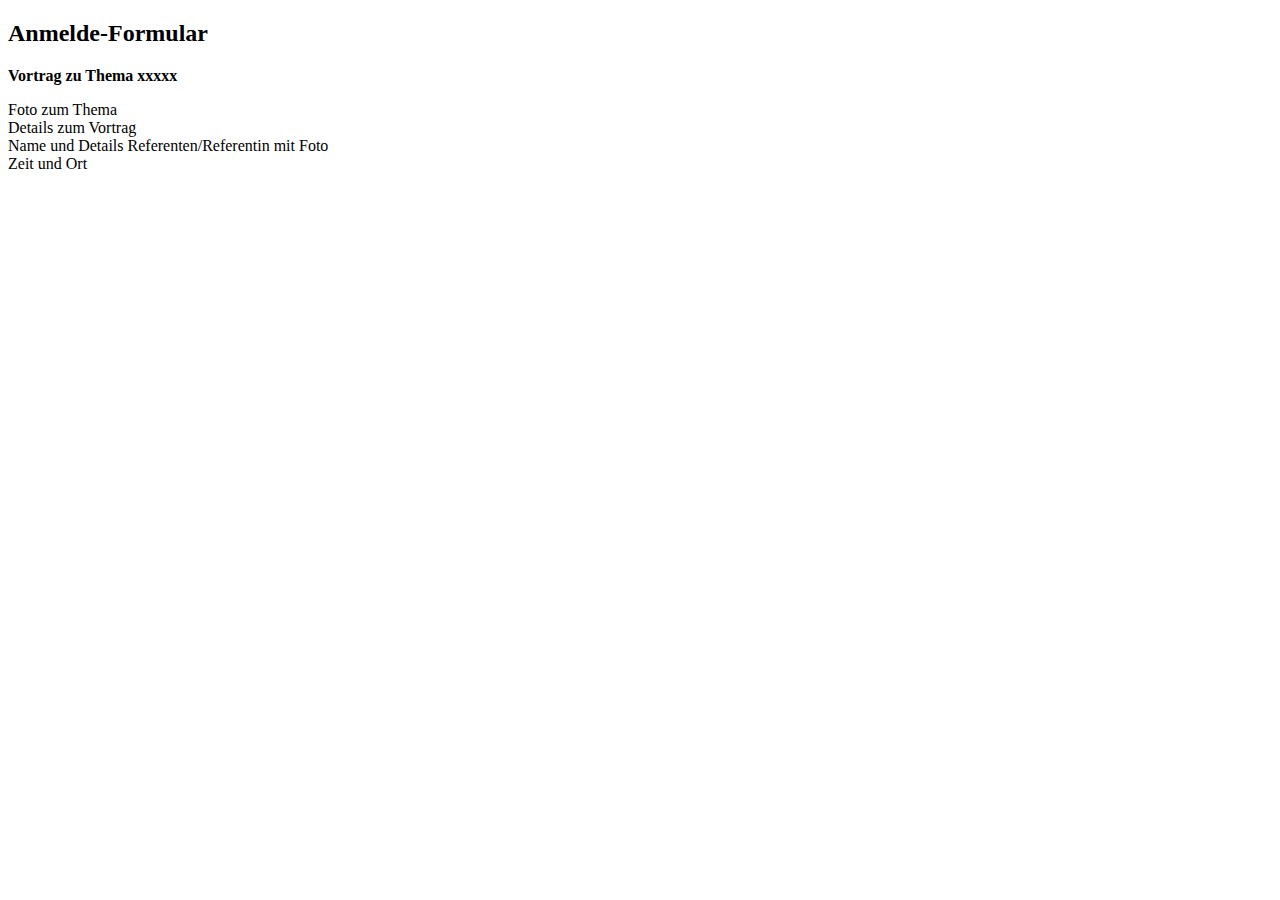
==== AnmeldeFormular.html @ 669f2711 "First commit" ====
<!DOCTYPE html>
<html lang="de">
<head>
    <meta charset="UTF-8">
    <meta http-equiv="X-UA-Compatible" content="IE=edge">
    <meta name="viewport" content="width=device-width, initial-scale=1.0">
    <title>Anmelde-Formular</title>
</head>
<body>
    <h2>Anmelde-Formular</h2>
    <p><b>Vortrag zu Thema xxxxx</b></p>
    <p>Foto zum Thema<br>
       Details zum Vortrag<br>
       Name und Details Referenten/Referentin mit Foto<br>
       Zeit und Ort<br>
    </p>
    <form>
      <!-- TODO -->
    </form>
    
</body>
</html>
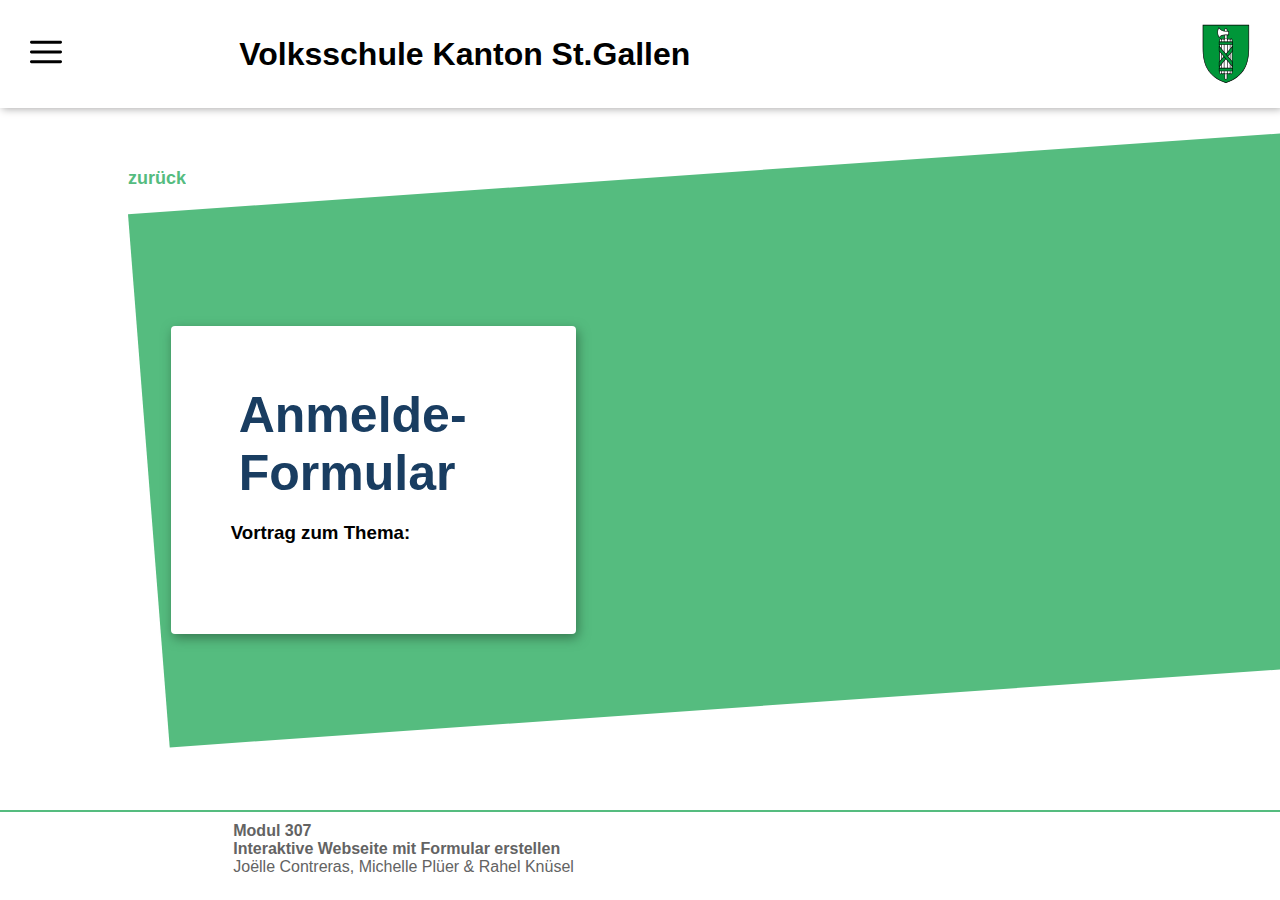
==== commit 4de732c0: "Anmelde Formular Grundgerüst 1Versuch" ====
--- a/AnmeldeFormular.html
+++ b/AnmeldeFormular.html
@@ -1,13 +1,20 @@
 <!DOCTYPE html>
 <html lang="de">
-<head>
-    <meta charset="UTF-8">
-    <meta http-equiv="X-UA-Compatible" content="IE=edge">
-    <meta name="viewport" content="width=device-width, initial-scale=1.0">
+  <head>
+    <meta charset="UTF-8" />
+    <meta http-equiv="X-UA-Compatible" content="IE=edge" />
+    <meta name="viewport" content="width=device-width, initial-scale=1.0" />
     <title>Anmelde-Formular</title>
-</head>
-<body>
-    <h2>Anmelde-Formular</h2>
+    <link rel="stylesheet" type="text/css" href="main.css" media="screen" />
+    <link rel="preconnect" href="https://fonts.googleapis.com" />
+    <link rel="preconnect" href="https://fonts.gstatic.com" crossorigin />
+    <link
+      href="https://fonts.googleapis.com/css2?family=Open+Sans:wght@300;400;500;600;700;800&display=swap"
+      rel="stylesheet"
+    />
+  </head>
+  <body>
+    <!-- <h2>Anmelde-Formular</h2>
     <p><b>Vortrag zu Thema xxxxx</b></p>
     <p>Foto zum Thema<br>
        Details zum Vortrag<br>
@@ -15,8 +22,51 @@
        Zeit und Ort<br>
     </p>
     <form>
-      <!-- TODO -->
-    </form>
-    
-</body>
-</html>+      <!-TODO ->
+    </form> -->
+
+    <nav>
+      <div class="BurgermenuContainer">
+        <img id="BurgerMenu" src="media/menu-burger.svg" alt="menu_icon" />
+      </div>
+      <div class="TitleNav">
+        <h1>Volksschule Kanton St.Gallen</h1>
+      </div>
+      <div class="LogoContainer">
+        <img
+          id="Logo"
+          src="media/Coat_of_arms_of_canton_of_St._Gallen.svg"
+          alt="logo_coat_of_arms_of_St._Gallen"
+        />
+      </div>
+    </nav>
+    <article>
+      <div class="ZurueckButtonContainer">
+        <form>
+          <input
+            class="BackButton"
+            type="button"
+            value="zurück"
+            onclick="history.back()"
+          />
+        </form>
+      </div>
+      <div class="LoginContainer">
+        <div class="FormContainer">
+          <h2>Anmelde-Formular</h2>
+          <h3>Vortrag zum Thema:</h3>
+          <div class="InputContainer"></div>
+        </div>
+      </div>
+    </article>
+    <hr />
+    <footer>
+      <p class="FooterText">
+        <strong
+          >Modul 307 <br />
+          Interaktive Webseite mit Formular erstellen</strong
+        ><br />Joëlle Contreras, Michelle Plüer & Rahel Knüsel
+      </p>
+    </footer>
+  </body>
+</html>
--- a/main.css
+++ b/main.css
@@ -0,0 +1,182 @@
+*, body{
+    margin: 0;
+    padding: 0;
+}
+html{
+    font-size: 62.5%;
+}
+body{
+    font-size: 1.6rem;
+    font-family: 'Roboto', sans-serif;
+}
+hr{
+    border: 1px solid #55BC7F;
+}
+.HrHalf hr{
+    width: 50%;
+    margin-top: 2rem;
+}
+.HrHalf{
+    display: flex;
+    flex-direction: row;
+    justify-content: flex-end;
+}
+nav{
+    display: flex;
+    flex-direction: row;
+    align-items: center;
+    background-color: none;
+    width: 100vw;
+    height: 12vh;
+    box-shadow: 2px 1px 8px #abaaaa;
+    padding: 0 3rem;
+    box-sizing: border-box;
+}
+article{
+    background-image: url('media/green-background.svg');
+    background-size: cover;
+    margin-left: 10%;
+    width: 90vw;
+    height: 78vh;
+    padding: 3rem;
+    box-sizing: border-box;
+}
+
+footer{
+    height: 9vh;
+    padding: 0 3rem;
+    box-sizing: border-box;
+}
+h1{
+    margin-left: 0.6rem;;
+    font-weight: 700;
+    
+}
+h2{
+    margin-left: 0.8rem;
+    font-size: 5rem;
+    color:#193D61;
+    padding-bottom: 2rem;
+    box-sizing: border-box;
+}
+
+#Logo{
+    width: 3em;
+}
+#BurgerMenu{
+    width: 2em;
+}
+
+input{
+    box-sizing: border-box;
+    border-color: #636363;
+    font-size: 2rem;
+    font-weight: 400;
+    padding: 1.8rem 1rem;
+}
+input:focus{
+    border: 2px solid #55BC7F;
+}
+.LabelText{
+    font-size: 1.8rem;
+    margin-left: 1.1rem;
+    line-height: 4rem;
+}
+.LabelTextCheckbox{
+    margin-left: 1.1rem;
+    line-height: 3.5rem;
+}
+.BackButton{
+    cursor: pointer;
+    border: none;
+    background:none;
+    color:#55BC7F;
+    padding: 0;
+    font-weight: 700;
+    font-size: 1.8rem;
+    margin-left: -3rem;
+    margin-top: 3rem;
+    
+}
+/*
+.BackButton::before{
+    display: inline-flex;
+    content:'';
+    background-image: url('media/arrow-small-left.svg');
+    background-size: 40px 40px;
+    height: 40px;
+    width: 40px;
+}
+*/
+.Illustration{
+    width: 50%;
+}
+.LoginContainer{
+    margin: -3rem 5% 0 6.66%;
+    height: 100%;
+    display: flex;
+    flex-direction: row;
+    justify-content: space-between;
+    align-items: center;
+}
+.FormContainer{
+    display: flex;
+    flex-direction: column;
+    width: 42%;
+    margin-left: -6rem;
+    padding: 6rem 6rem 9rem 6rem;
+    background-color:white;
+    border-radius: 0.4rem;
+    box-shadow: 2px 4px 12px #377951;
+    box-sizing: border-box;
+}
+.IllustrationContainer{
+    display: flex;
+    flex-direction: column;
+    justify-content: center;
+    width: 50%;
+    height: 65%;
+   
+}
+.IllustrationContainer img{
+    width: 95%;
+    margin-left: -15%;
+}
+.BurgermenuContainer, .LogoContainer{
+    width:16.66%;
+}
+.TitleNav{
+    width: 66.66%;
+}
+.LogoContainer{
+    display: flex;
+    justify-content: flex-end;
+
+}
+.ButtonLogin{
+    cursor: pointer;
+    box-sizing: border-box;
+    background-color:#193D61;
+    color: white;
+    border: 1px solid #193D61;
+    border-radius: 0.2rem;
+    width: 100%;
+    height: 4rem;
+    margin-top: 1.5rem;
+    font-family:'Roboto', sans-serif;
+    font-size: 1.8rem;
+    font-weight: 700;
+}
+.FooterText{
+    color:#636363;
+    margin-left: 16.66%;
+    padding-top: 1rem;
+    box-sizing: border-box;
+
+}
+#idUsername, #idPassword {
+    width: 100%;
+    height: 3rem;
+    border: 1px solid #636363;
+    border-radius: 0.2rem;
+}
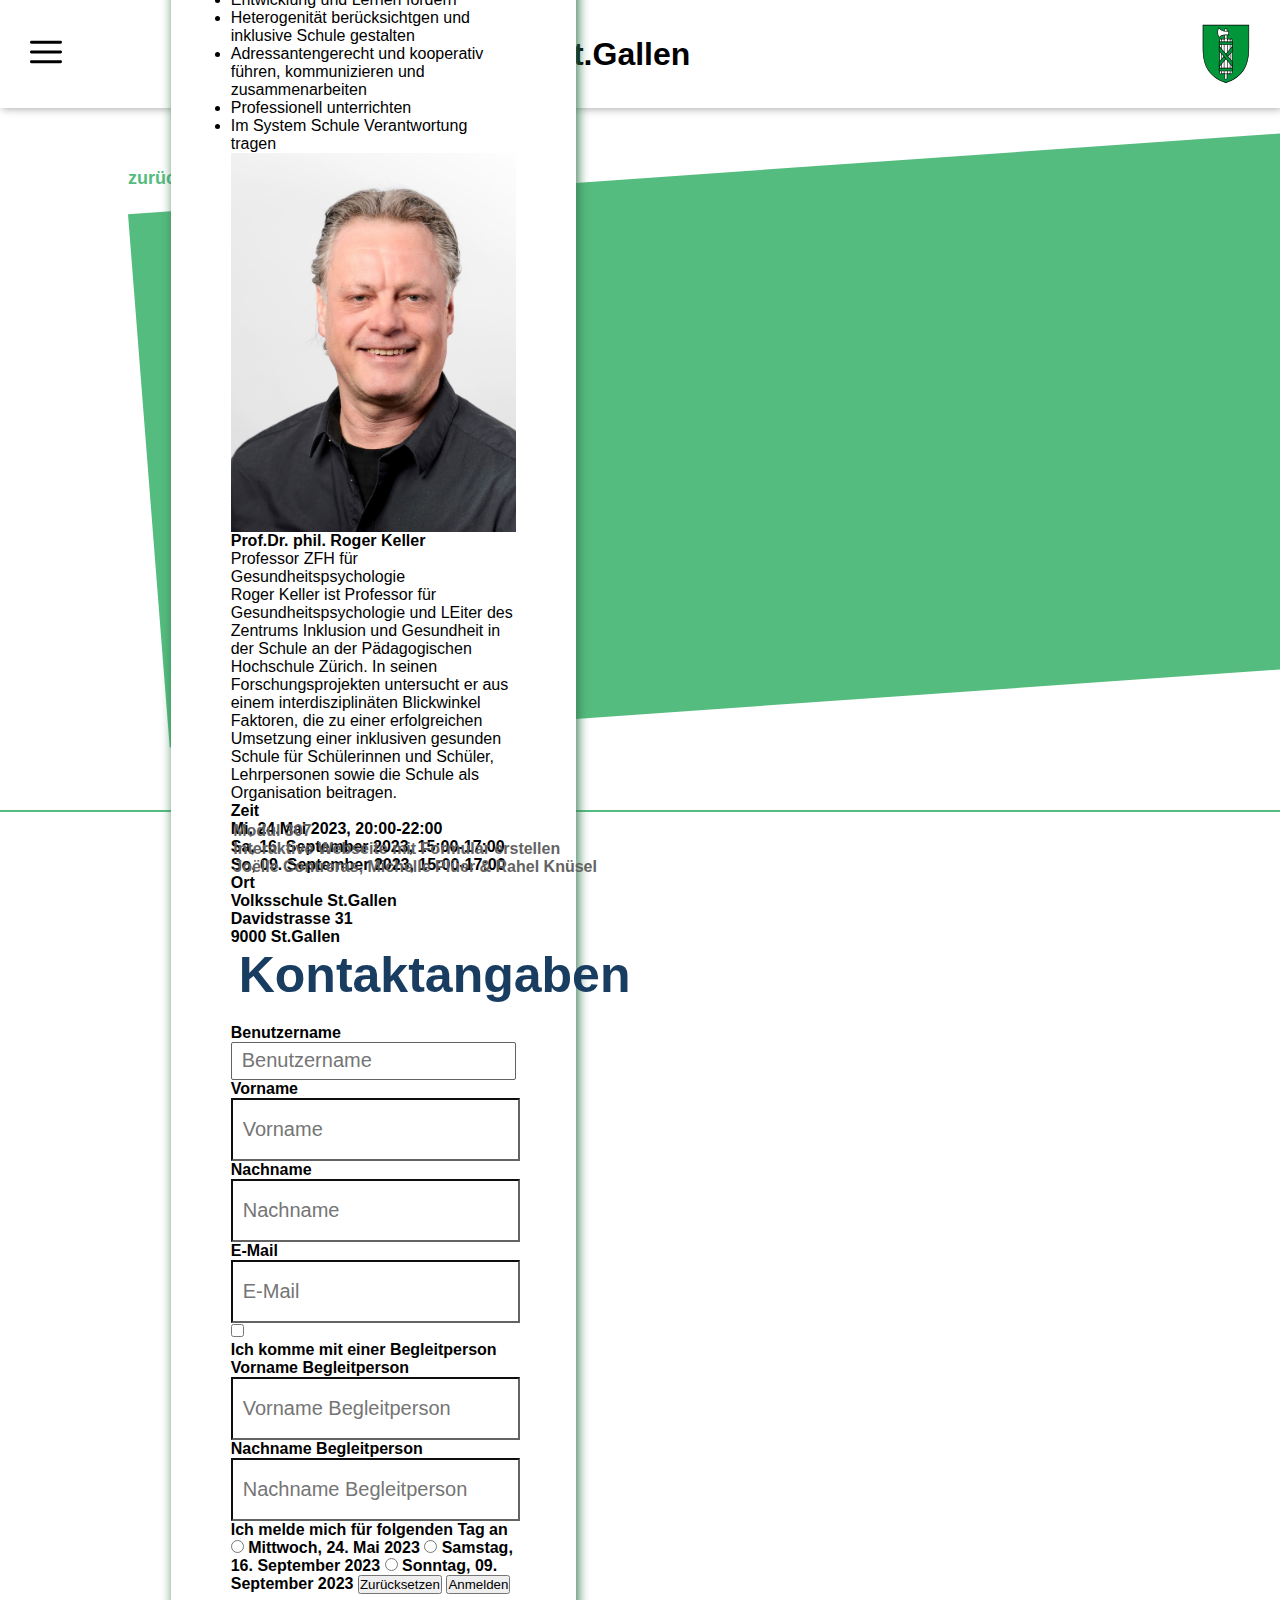
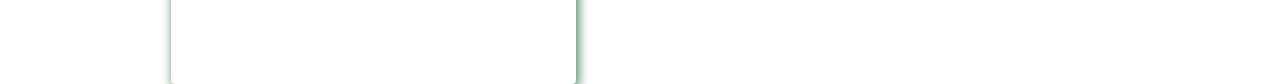
==== commit 41625e76: "AnmeldeFormular HTML Grundgerüst fertig" ====
--- a/AnmeldeFormular.html
+++ b/AnmeldeFormular.html
@@ -54,8 +54,117 @@
       <div class="LoginContainer">
         <div class="FormContainer">
           <h2>Anmelde-Formular</h2>
-          <h3>Vortrag zum Thema:</h3>
-          <div class="InputContainer"></div>
+          <h3>
+            Vortrag zum Thema: <br />
+            <strong
+              >"Lernen und Entwicklung: Gesundheitsförderung und
+              Prävention"</strong
+            >
+          </h3>
+          <img
+            src="media/Teaserbild_Vortrag.jpg"
+            alt="Teaserbild Vortrag, Illustration Menschen"
+          />
+          <h4>Standartbezug</h4>
+          <p>
+            Standard 1: Fachspezifisches Wissen und Können <br />
+            Standard 2: Lernen, Denken und Entwicklung <br />
+            Standard 4: Heterogenität <br />
+            Standard 5: Kooperation, Partizipation und soziales Umfeld <br />
+            Standard 12: Beruf in der Lebensbalance
+          </p>
+
+          <h4>Handlungsfelder</h4>
+          <ul>
+            <li>Entwicklung und Lernen fördern</li>
+            <li>Heterogenität berücksichtgen und inklusive Schule gestalten</li>
+            <li>
+              Adressantengerecht und kooperativ führen, kommunizieren und
+              zusammenarbeiten
+            </li>
+            <li>Professionell unterrichten</li>
+            <li>Im System Schule Verantwortung tragen</li>
+          </ul>
+
+          <img
+            src="media/Prof_Dr_phil_Roger_Keller.jpg"
+            alt="Portraitbild Roger Keller"
+          />
+          <p>
+            <strong>Prof.Dr. phil. Roger Keller</strong><br />
+            Professor ZFH für Gesundheitspsychologie
+          </p>
+          <p>
+            Roger Keller ist Professor für Gesundheitspsychologie und LEiter des
+            Zentrums Inklusion und Gesundheit in der Schule an der Pädagogischen
+            Hochschule Zürich. In seinen Forschungsprojekten untersucht er aus
+            einem interdisziplinäten Blickwinkel Faktoren, die zu einer
+            erfolgreichen Umsetzung einer inklusiven gesunden Schule für
+            Schülerinnen und Schüler, Lehrpersonen sowie die Schule als
+            Organisation beitragen.
+          </p>
+
+          <h4>Zeit</h4>
+          <p><strong>
+            Mi, 24.Mai 2023, 20:00-22:00 <br/>
+            Sa, 16. September 2023, 15:00-17:00 <br/>
+            So, 09. September 2023, 15:00-17:00
+          </strong></p>
+
+          <h4>Ort</h4>
+          <p><strong>
+            Volksschule St.Gallen <br/>
+            Davidstrasse 31<br/>
+            9000 St.Gallen
+          <div class="InputContainer">
+            <h2>Kontaktangaben</h2>
+            <form>
+              <label for="idUsername" name="username">Benutzername</label>
+              <input
+                type="text"
+                id="idUsername"
+                name="username"
+                placeholder="Benutzername"
+                required/>
+              <label for="idVorname" name="vorname">Vorname</label>
+              <input
+                type="text"
+                id="idVorname"
+                name="vorname"
+                placeholder="Vorname"
+                required/>
+              <label for="idNachname" name="nachname">Nachname</label>
+                <input type="text" id="idNachname" name="nachname" placeholder="Nachname" required/>
+              <label for="idEmail" name="email">E-Mail</label>
+              <input
+                type="email"
+                id="idEmail"
+                name="email"
+                placeholder="E-Mail"
+                required/>
+              <input type="checkbox" id="idNewsletter" name="newsletter" value="newsletter" />
+              <p><strong>Ich komme mit einer Begleitperson</strong></p>
+              <label for="idVornameBegleitperson" name="vornameBegleitperson">Vorname Begleitperson</label>
+              <input
+                type="text"
+                id="idVornameBegleitperson"
+                name="vornameBegleitperson"
+                placeholder="Vorname Begleitperson"
+              />
+              <label for="idNachnameBegleitperson" name="nachnameBegleitperson">Nachname Begleitperson</label>
+                <input type="text" id="idNachnameBegleitperson" name="nachnameBegleitperson" placeholder="Nachname Begleitperson" />
+                <p><strong>Ich melde mich für folgenden Tag an</strong></p>
+                <input type="radio" id="idMittwoch" name="tag" value="mittwoch" />
+                <label for="idMittwoch">Mittwoch, 24. Mai 2023</label>
+                <input type="radio" id="idSamstag" name="tag" value="samstag" />
+                <label for="idSamstag">Samstag, 16. September 2023</label>
+                <input type="radio" id="idSonntag" name="tag" value="sonntag" />
+                <label for="idSonntag">Sonntag, 09. September 2023</label>
+
+                <button type="reset">Zurücksetzen</button>
+                <button type="submit">Anmelden</button>
+            </form>
+          </div>
         </div>
       </div>
     </article>
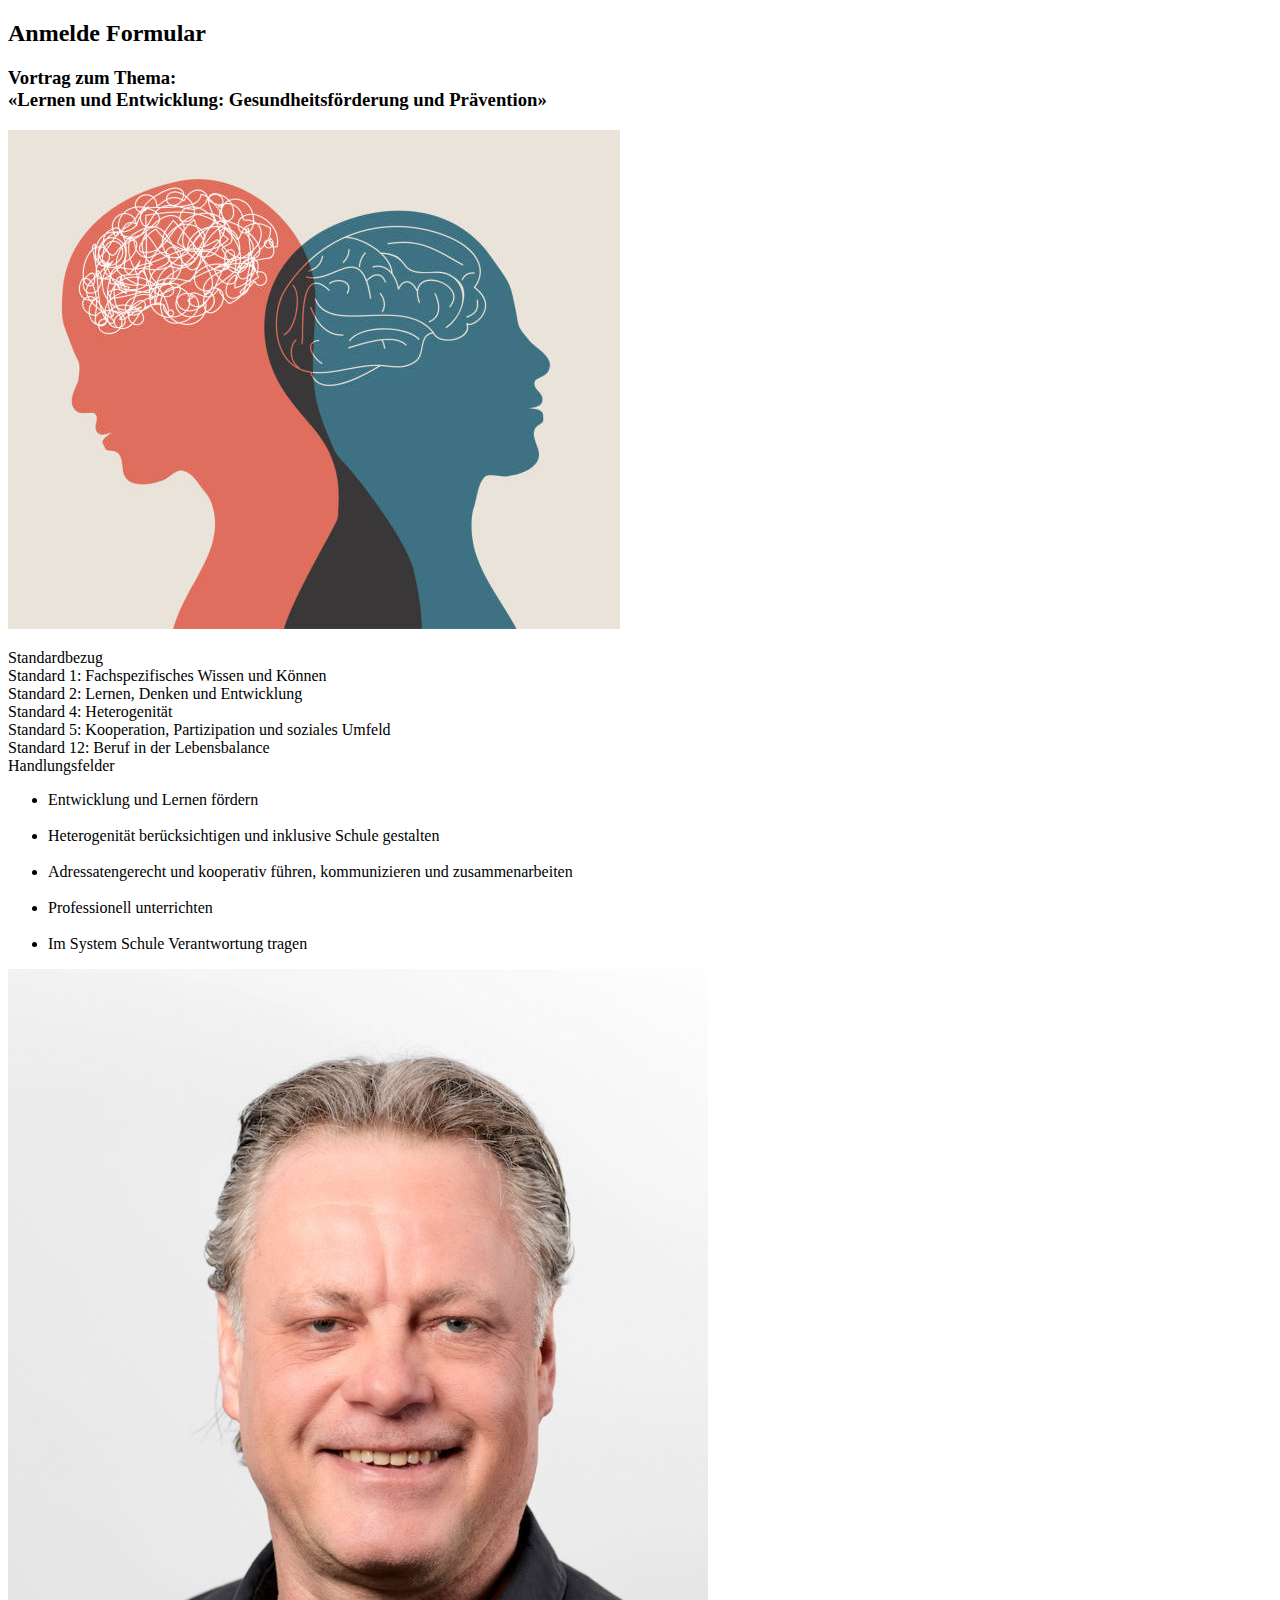
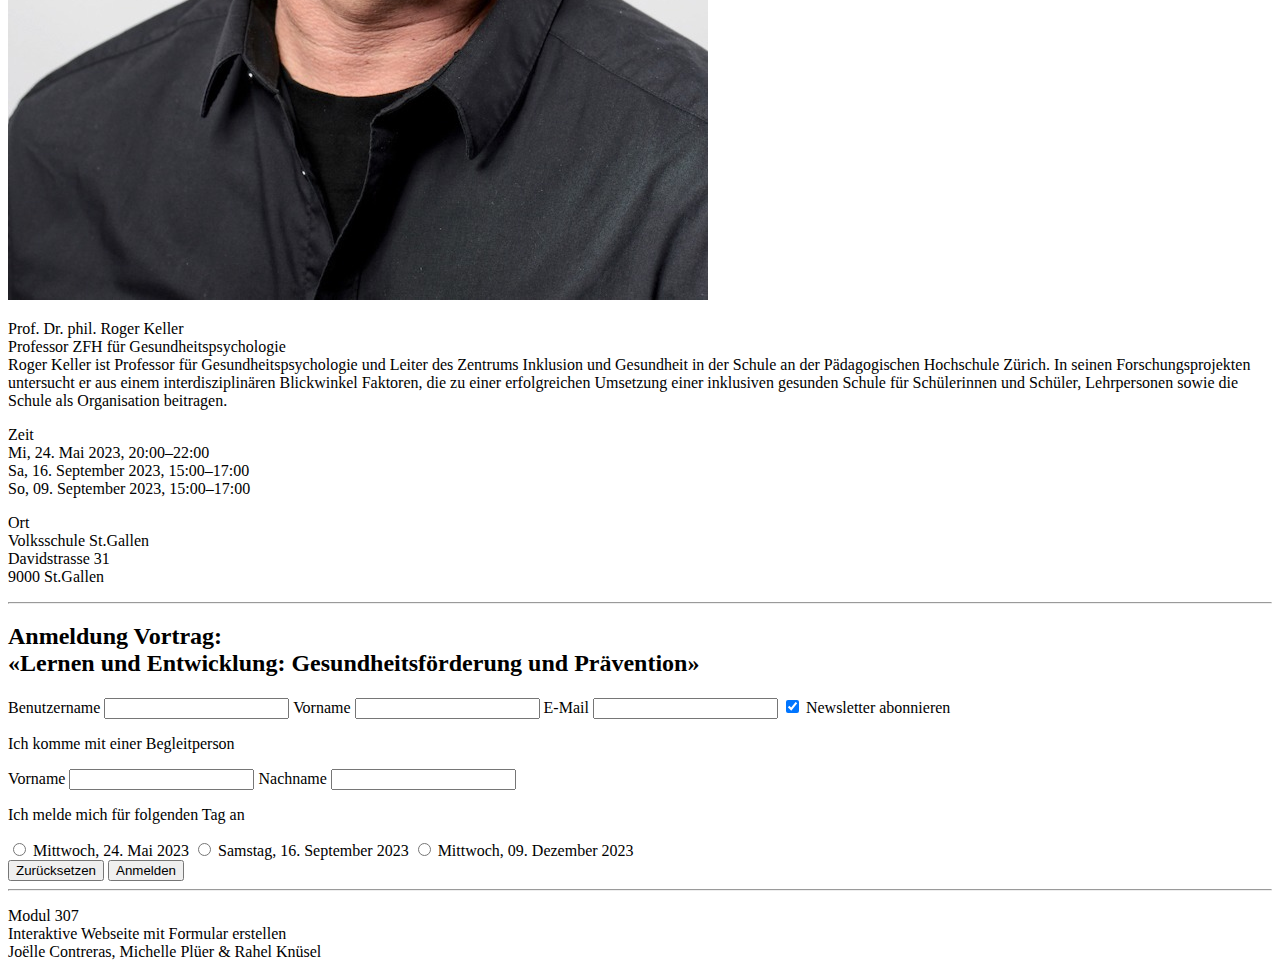
==== commit 815c3e40: "change structure" ====
--- a/AnmeldeFormular.html
+++ b/AnmeldeFormular.html
@@ -5,7 +5,7 @@
     <meta http-equiv="X-UA-Compatible" content="IE=edge" />
     <meta name="viewport" content="width=device-width, initial-scale=1.0" />
     <title>Anmelde-Formular</title>
-    <link rel="stylesheet" type="text/css" href="main.css" media="screen" />
+    <link rel="stylesheet" type="text/css" href="anmeldeformular.css" media="screen" />
     <link rel="preconnect" href="https://fonts.googleapis.com" />
     <link rel="preconnect" href="https://fonts.gstatic.com" crossorigin />
     <link
@@ -14,167 +14,113 @@
     />
   </head>
   <body>
-    <!-- <h2>Anmelde-Formular</h2>
-    <p><b>Vortrag zu Thema xxxxx</b></p>
-    <p>Foto zum Thema<br>
-       Details zum Vortrag<br>
-       Name und Details Referenten/Referentin mit Foto<br>
-       Zeit und Ort<br>
-    </p>
-    <form>
-      <!-TODO ->
-    </form> -->
+    <nav>
 
-    <nav>
-      <div class="BurgermenuContainer">
-        <img id="BurgerMenu" src="media/menu-burger.svg" alt="menu_icon" />
-      </div>
-      <div class="TitleNav">
-        <h1>Volksschule Kanton St.Gallen</h1>
-      </div>
-      <div class="LogoContainer">
-        <img
-          id="Logo"
-          src="media/Coat_of_arms_of_canton_of_St._Gallen.svg"
-          alt="logo_coat_of_arms_of_St._Gallen"
-        />
-      </div>
     </nav>
     <article>
-      <div class="ZurueckButtonContainer">
-        <form>
-          <input
-            class="BackButton"
-            type="button"
-            value="zurück"
-            onclick="history.back()"
-          />
-        </form>
-      </div>
-      <div class="LoginContainer">
-        <div class="FormContainer">
-          <h2>Anmelde-Formular</h2>
-          <h3>
-            Vortrag zum Thema: <br />
-            <strong
-              >"Lernen und Entwicklung: Gesundheitsförderung und
-              Prävention"</strong
-            >
-          </h3>
-          <img
-            src="media/Teaserbild_Vortrag.jpg"
-            alt="Teaserbild Vortrag, Illustration Menschen"
-          />
-          <h4>Standartbezug</h4>
-          <p>
-            Standard 1: Fachspezifisches Wissen und Können <br />
-            Standard 2: Lernen, Denken und Entwicklung <br />
-            Standard 4: Heterogenität <br />
-            Standard 5: Kooperation, Partizipation und soziales Umfeld <br />
-            Standard 12: Beruf in der Lebensbalance
+          <h2>Anmelde Formular</h2>
+          <h3>Vortrag zum Thema:<br>«Lernen und Entwicklung: Gesundheitsförderung und Prävention»</h3>
+          <img src="media/Teaserbild_Vortrag.jpg" alt="Teaserbild Vortrag">
+          <p>Standardbezug<br>Standard 1: Fachspezifisches Wissen und Können<br>
+              Standard 2: Lernen, Denken und Entwicklung<br>
+              Standard 4: Heterogenität<br>
+              Standard 5: Kooperation, Partizipation und soziales Umfeld<br>
+              Standard 12: Beruf in der Lebensbalance<br>
+              Handlungsfelder<br>
+              <ul>
+                <li>Entwicklung und Lernen fördern</li><br>
+                <li>Heterogenität berücksichtigen und inklusive Schule gestalten</li><br>
+                <li>Adressatengerecht und kooperativ führen, kommunizieren und zusammenarbeiten</li><br>
+                <li>Professionell unterrichten</li><br>
+                <li>Im System Schule Verantwortung tragen</li>
+              </ul>
           </p>
-
-          <h4>Handlungsfelder</h4>
-          <ul>
-            <li>Entwicklung und Lernen fördern</li>
-            <li>Heterogenität berücksichtgen und inklusive Schule gestalten</li>
-            <li>
-              Adressantengerecht und kooperativ führen, kommunizieren und
-              zusammenarbeiten
-            </li>
-            <li>Professionell unterrichten</li>
-            <li>Im System Schule Verantwortung tragen</li>
-          </ul>
-
-          <img
-            src="media/Prof_Dr_phil_Roger_Keller.jpg"
-            alt="Portraitbild Roger Keller"
-          />
-          <p>
-            <strong>Prof.Dr. phil. Roger Keller</strong><br />
-            Professor ZFH für Gesundheitspsychologie
+          <img src="media/Prof_Dr_phil_Roger_Keller.jpg" alt="Portrait Prof. Dr. phil. Roger Keller">
+          <p>Prof. Dr. phil. Roger Keller<br>Professor ZFH für Gesundheitspsychologie<br>
+              Roger Keller ist Professor für Gesundheitspsychologie und Leiter des Zentrums Inklusion und Gesundheit in der Schule an der Pädagogischen Hochschule Zürich. In seinen Forschungsprojekten untersucht er aus einem interdisziplinären Blickwinkel Faktoren, die zu einer erfolgreichen Umsetzung einer inklusiven gesunden Schule für Schülerinnen und Schüler, Lehrpersonen sowie die Schule als Organisation beitragen.
           </p>
-          <p>
-            Roger Keller ist Professor für Gesundheitspsychologie und LEiter des
-            Zentrums Inklusion und Gesundheit in der Schule an der Pädagogischen
-            Hochschule Zürich. In seinen Forschungsprojekten untersucht er aus
-            einem interdisziplinäten Blickwinkel Faktoren, die zu einer
-            erfolgreichen Umsetzung einer inklusiven gesunden Schule für
-            Schülerinnen und Schüler, Lehrpersonen sowie die Schule als
-            Organisation beitragen.
+          <p>Zeit<br>
+            Mi, 24. Mai 2023, 20:00–22:00<br>
+            Sa, 16. September 2023, 15:00–17:00<br>
+            So, 09. September 2023, 15:00–17:00
           </p>
-
-          <h4>Zeit</h4>
-          <p><strong>
-            Mi, 24.Mai 2023, 20:00-22:00 <br/>
-            Sa, 16. September 2023, 15:00-17:00 <br/>
-            So, 09. September 2023, 15:00-17:00
-          </strong></p>
-
-          <h4>Ort</h4>
-          <p><strong>
-            Volksschule St.Gallen <br/>
-            Davidstrasse 31<br/>
-            9000 St.Gallen
-          <div class="InputContainer">
-            <h2>Kontaktangaben</h2>
-            <form>
-              <label for="idUsername" name="username">Benutzername</label>
-              <input
-                type="text"
-                id="idUsername"
-                name="username"
-                placeholder="Benutzername"
-                required/>
-              <label for="idVorname" name="vorname">Vorname</label>
-              <input
-                type="text"
-                id="idVorname"
-                name="vorname"
-                placeholder="Vorname"
-                required/>
-              <label for="idNachname" name="nachname">Nachname</label>
-                <input type="text" id="idNachname" name="nachname" placeholder="Nachname" required/>
-              <label for="idEmail" name="email">E-Mail</label>
-              <input
-                type="email"
-                id="idEmail"
-                name="email"
-                placeholder="E-Mail"
-                required/>
-              <input type="checkbox" id="idNewsletter" name="newsletter" value="newsletter" />
-              <p><strong>Ich komme mit einer Begleitperson</strong></p>
-              <label for="idVornameBegleitperson" name="vornameBegleitperson">Vorname Begleitperson</label>
-              <input
-                type="text"
-                id="idVornameBegleitperson"
-                name="vornameBegleitperson"
-                placeholder="Vorname Begleitperson"
-              />
-              <label for="idNachnameBegleitperson" name="nachnameBegleitperson">Nachname Begleitperson</label>
-                <input type="text" id="idNachnameBegleitperson" name="nachnameBegleitperson" placeholder="Nachname Begleitperson" />
-                <p><strong>Ich melde mich für folgenden Tag an</strong></p>
-                <input type="radio" id="idMittwoch" name="tag" value="mittwoch" />
-                <label for="idMittwoch">Mittwoch, 24. Mai 2023</label>
-                <input type="radio" id="idSamstag" name="tag" value="samstag" />
-                <label for="idSamstag">Samstag, 16. September 2023</label>
-                <input type="radio" id="idSonntag" name="tag" value="sonntag" />
-                <label for="idSonntag">Sonntag, 09. September 2023</label>
-
-                <button type="reset">Zurücksetzen</button>
-                <button type="submit">Anmelden</button>
-            </form>
-          </div>
-        </div>
-      </div>
+          <p>Ort<br>
+            Volksschule St.Gallen<br>Davidstrasse 31<br>9000 St.Gallen
+          </p>
+          <hr>
+          <h2>Anmeldung Vortrag:<br>«Lernen und Entwicklung: Gesundheitsförderung und Prävention»</h2>
+          <form>
+            <label for="idUsername" name="username">Benutzername</label>
+            <input
+              type="text"
+              id="idUsername"
+              name="username"
+              required
+            />
+            <label for="idVorname" name="vorname">Vorname</label>
+            <input
+              type="text"
+              id="idVorname"
+              name="vorname"
+              required
+            />
+            <label for="idEmail" name="email">E-Mail</label>
+            <input
+              type="email"
+              id="idEmail"
+              name="email"
+              required
+            />
+            <input 
+              type="checkbox" 
+              id="idNewsletter" 
+              name="newsletter" 
+              value="newsletter"
+              checked
+            />
+            <label for="idNewsletter" name="newsletter">Newsletter abonnieren</label>
+            <p>Ich komme mit einer Begleitperson</p>
+            <label for="idVornameBegleitperson" name="vornameBegleitperson"> Vorname</label>
+            <input
+              type="text"
+              id="idVornameBegleitperson"
+              name="vornameBegleitperson"
+            />
+            <label for="idNachnameBegleitperson" name="nachnameBegleitperson">Nachname</label>
+            <input
+              type="text"
+              id="idNachnameBegleitperson" 
+              name="nachnameBegleitperson"
+            />
+            <p>Ich melde mich für folgenden Tag an</p>
+            <input
+              type="radio" 
+              id="idDateOption1" 
+              name="dateOption" 
+              value="dateOption1"
+            />
+            <label for="idDateOption1" name="dateOption">Mittwoch, 24. Mai 2023</label>
+            <input
+              type="radio" 
+              id="idDateOption2" 
+              name="dateOption" 
+              value="dateOption2"
+            />
+            <label for="idDateOption2" name="dateOption">Samstag, 16. September 2023</label>
+            <input
+              type="radio" 
+              id="idDateOption3" 
+              name="dateOption" 
+              value="dateOption3"
+            />
+            <label for="idDateOption3" name="dateOption">Mittwoch, 09. Dezember 2023</label>
+          </form>
+          <button type="reset">Zurücksetzen</button>
+          <button type="submit">Anmelden</button>
     </article>
     <hr />
     <footer>
-      <p class="FooterText">
-        <strong
-          >Modul 307 <br />
-          Interaktive Webseite mit Formular erstellen</strong
-        ><br />Joëlle Contreras, Michelle Plüer & Rahel Knüsel
+      <p>Modul 307 <br>Interaktive Webseite mit Formular erstellen<br>Joëlle Contreras, Michelle Plüer & Rahel Knüsel
       </p>
     </footer>
   </body>
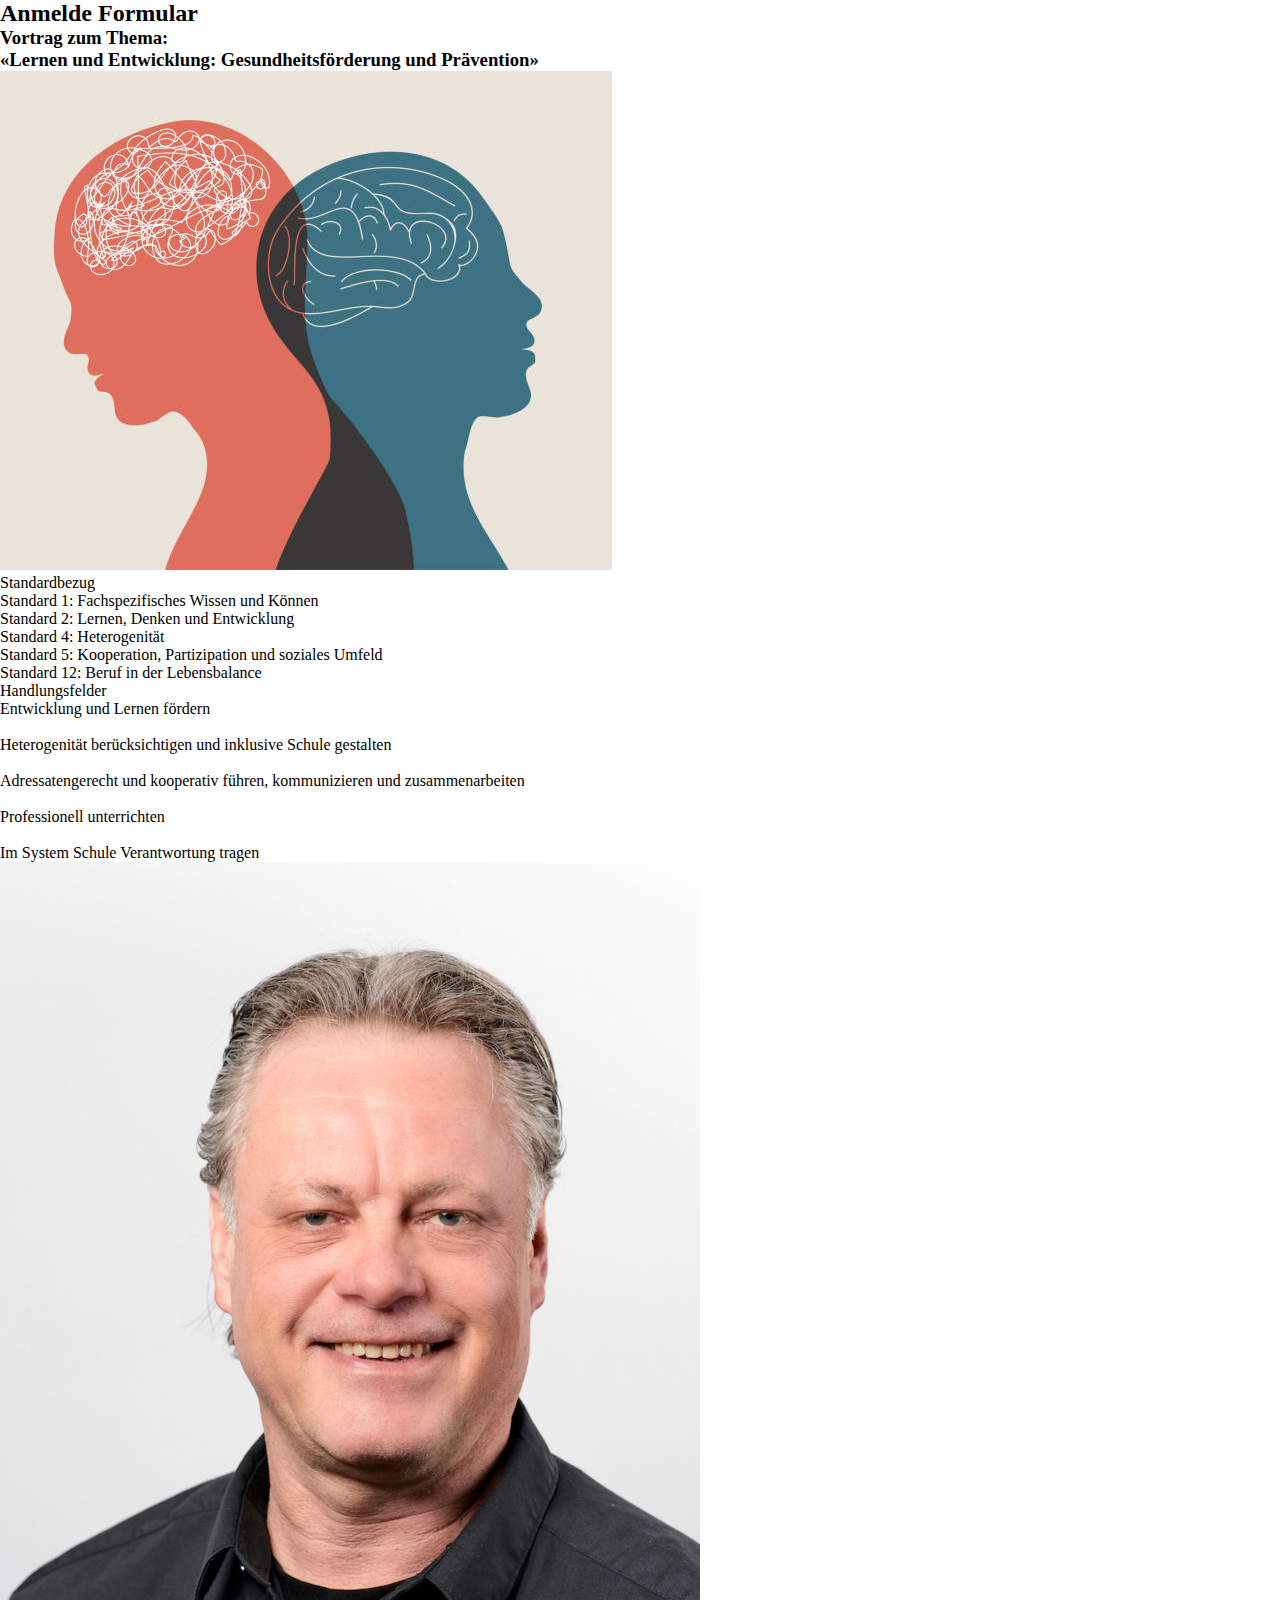
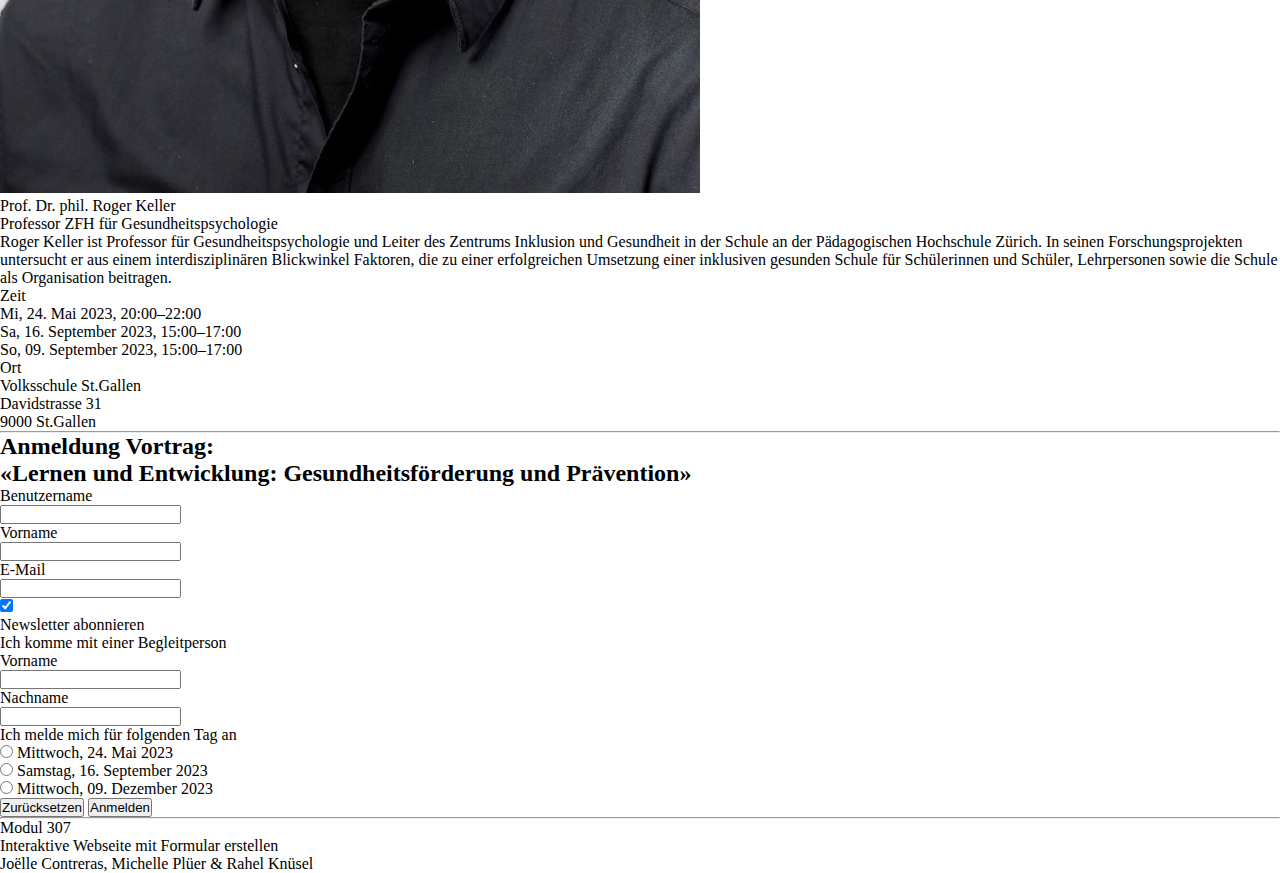
==== commit 62f50ab8: "adding breaks" ====
--- a/AnmeldeFormular.html
+++ b/AnmeldeFormular.html
@@ -50,48 +50,48 @@
           <hr>
           <h2>Anmeldung Vortrag:<br>«Lernen und Entwicklung: Gesundheitsförderung und Prävention»</h2>
           <form>
-            <label for="idUsername" name="username">Benutzername</label>
+            <label for="idUsername" name="username">Benutzername</label><br>
             <input
               type="text"
               id="idUsername"
               name="username"
               required
-            />
-            <label for="idVorname" name="vorname">Vorname</label>
+            /><br>
+            <label for="idVorname" name="vorname">Vorname</label><br>
             <input
               type="text"
               id="idVorname"
               name="vorname"
               required
-            />
-            <label for="idEmail" name="email">E-Mail</label>
+            /> <br>
+            <label for="idEmail" name="email">E-Mail</label><br>
             <input
               type="email"
               id="idEmail"
               name="email"
               required
-            />
+            /><br>
             <input 
               type="checkbox" 
               id="idNewsletter" 
               name="newsletter" 
               value="newsletter"
               checked
-            />
-            <label for="idNewsletter" name="newsletter">Newsletter abonnieren</label>
+            /><br>
+            <label for="idNewsletter" name="newsletter">Newsletter abonnieren</label><br>
             <p>Ich komme mit einer Begleitperson</p>
-            <label for="idVornameBegleitperson" name="vornameBegleitperson"> Vorname</label>
+            <label for="idVornameBegleitperson" name="vornameBegleitperson"> Vorname</label><br>
             <input
               type="text"
               id="idVornameBegleitperson"
               name="vornameBegleitperson"
-            />
-            <label for="idNachnameBegleitperson" name="nachnameBegleitperson">Nachname</label>
+            /><br>
+            <label for="idNachnameBegleitperson" name="nachnameBegleitperson">Nachname</label><br>
             <input
               type="text"
               id="idNachnameBegleitperson" 
               name="nachnameBegleitperson"
-            />
+            /><br>
             <p>Ich melde mich für folgenden Tag an</p>
             <input
               type="radio" 
@@ -99,21 +99,21 @@
               name="dateOption" 
               value="dateOption1"
             />
-            <label for="idDateOption1" name="dateOption">Mittwoch, 24. Mai 2023</label>
+            <label for="idDateOption1" name="dateOption">Mittwoch, 24. Mai 2023</label><br>
             <input
               type="radio" 
               id="idDateOption2" 
               name="dateOption" 
               value="dateOption2"
             />
-            <label for="idDateOption2" name="dateOption">Samstag, 16. September 2023</label>
+            <label for="idDateOption2" name="dateOption">Samstag, 16. September 2023</label><br>
             <input
               type="radio" 
               id="idDateOption3" 
               name="dateOption" 
               value="dateOption3"
             />
-            <label for="idDateOption3" name="dateOption">Mittwoch, 09. Dezember 2023</label>
+            <label for="idDateOption3" name="dateOption">Mittwoch, 09. Dezember 2023</label><br>
           </form>
           <button type="reset">Zurücksetzen</button>
           <button type="submit">Anmelden</button>
--- a/anmeldeformular.css
+++ b/anmeldeformular.css
@@ -0,0 +1,4 @@
+*, body{
+    margin: 0;
+    padding: 0;
+}
